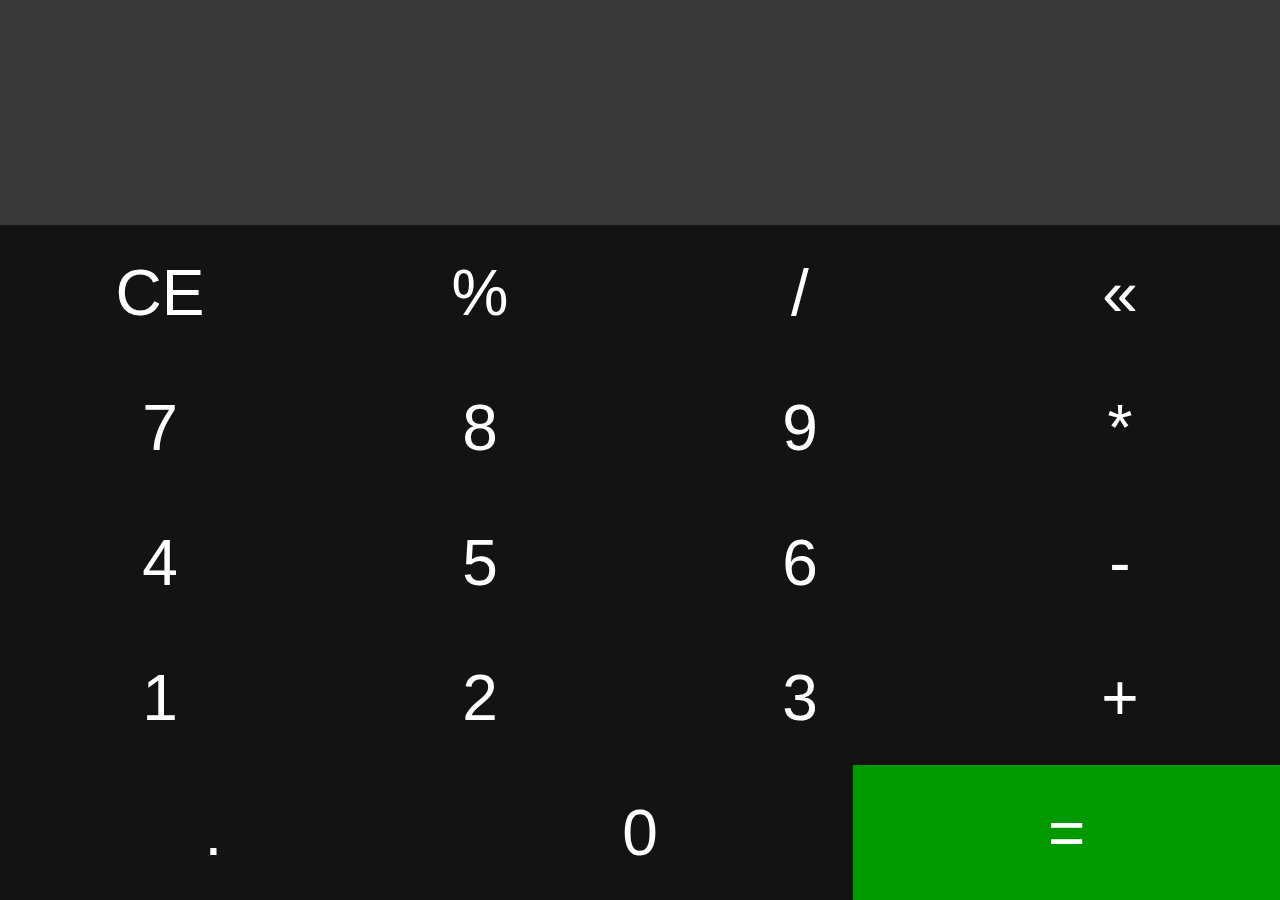
==== WebCalculator/index.html @ d2a0a152 "Start Repository JS.WebCalculator" ====
<!DOCTYPE html>
<html>
<head>
    <title>WebCalculator</title>
    <link rel="stylesheet" href="style.css">
    <script src="calc.js"></script>
    <meta name="viewport" content="initial-scale=1, maximum-scale=1, user-scalable=no, width=device-width">
    
</head>
    <body>
        <div id="display"></div>
        <div id="keyboard">
            <section>
                <div class="number-button" onclick="CE_Button()">CE</div>
                <div class="number-button" onclick="appendOperator('%')">%</div>
                <div class="number-button" onclick="appendOperator(' / ')">/</div>
                <div class="number-button" onclick="DEL_Button()">«</div>
            </section>
            <section>
                <div class="number-button" onclick="drawNumber(7)">7</div>
                <div class="number-button" onclick="drawNumber(8)">8</div>
                <div class="number-button" onclick="drawNumber(9)">9</div>
                <div class="number-button" onclick="appendOperator(' * ')">*</div>
            </section>
            <section>  
                <div class="number-button" onclick="drawNumber(4)">4</div>
                <div class="number-button" onclick="drawNumber(5)">5</div>
                <div class="number-button" onclick="drawNumber(6)">6</div>
                <div class="number-button" onclick="appendOperator(' - ')">-</div>
            </section>    
            <section>
                <div class="number-button" onclick="drawNumber(1)">1</div>
                <div class="number-button" onclick="drawNumber(2)">2</div>
                <div class="number-button" onclick="drawNumber(3)">3</div>
                <div class="number-button" onclick="appendOperator(' + ')">+</div>
            </section>
            <section>
                <div class="number-button" onclick="appendOperator('.')">.</div>
                <div class="number-button" onclick="drawNumber(0)">0</div>
                <div id="calculateResult-button"onclick="calculateResult()">=</div>
            </section>
            </div>

        </div>
    </body>
</html>
---- WebCalculator/style.css ----
body {
    margin: 0;
    color: white;
    font-family: 'Franklin Gothic Medium', 'Arial Narrow', Arial, sans-serif;
    font-size: 4rem;
}
#display {
    display: flex;
    flex-wrap: nowrap;
    justify-content: center;
    align-items: center;
    height: 25vh;
    width: 100vw;
    background-color: rgb(56, 56, 56);
}

#keyboard section {
    display: flex;
    flex-wrap: nowrap;
}

#keyboard section div {
    display: flex;
    justify-content: center;
    align-items: center;
    height: 15vh;
    width: 100vw;
    cursor: pointer;
    -ms-user-select: None;
    -moz-user-select: None;
    -webkit-user-select: None;
    user-select: None;
}

.number-button {
    background-color: rgb(19, 19, 19);
}

.number-button:hover {
    background-color: rgb(80, 80, 80);
}

#calculateResult-button {
    background-color: rgb(0, 153, 0);
}

.del-button {
    background-color: red;
}
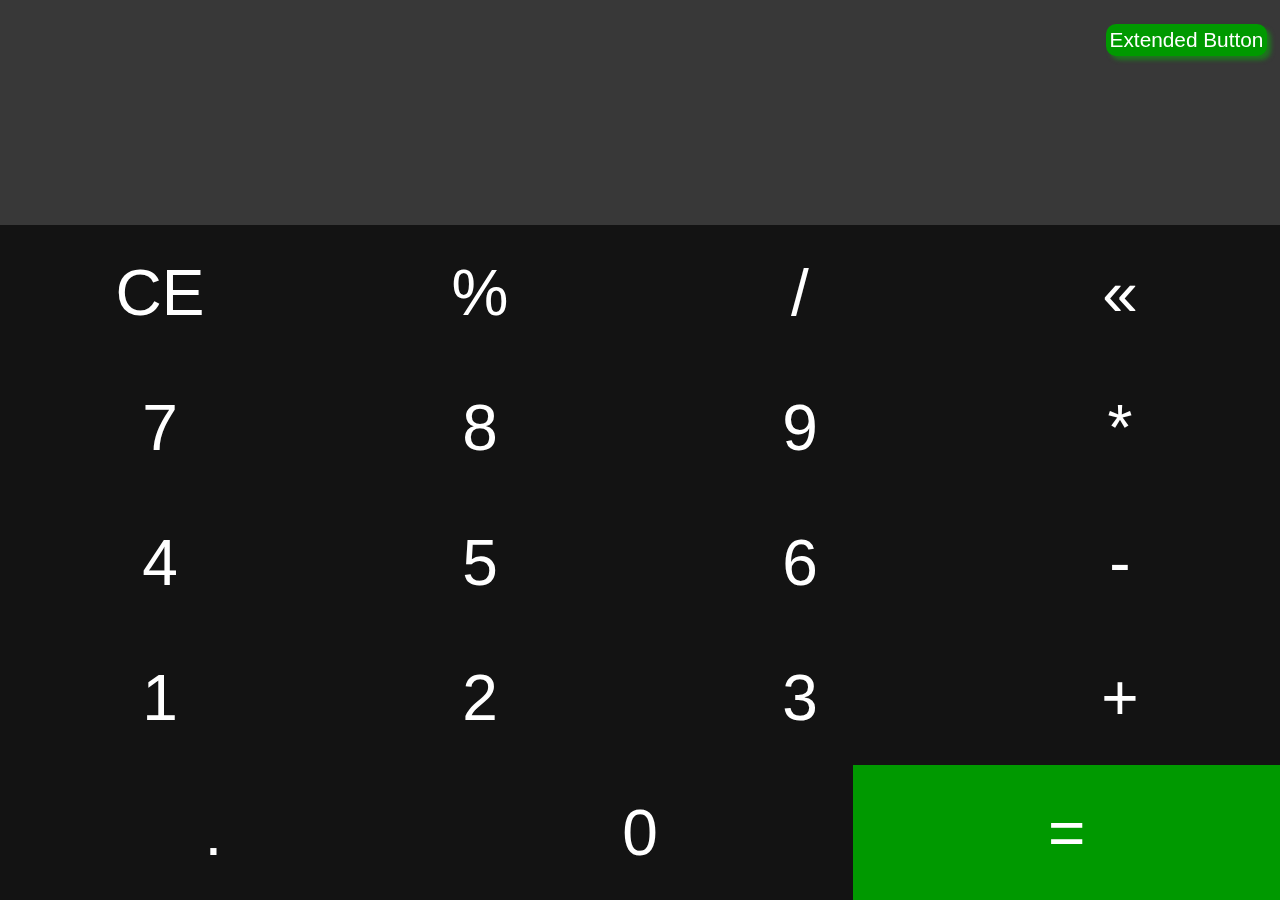
==== commit 2d40e858: "Added an extended calculator button for a new future Update" ====
--- a/WebCalculator/index.html
+++ b/WebCalculator/index.html
@@ -8,6 +8,7 @@
     
 </head>
     <body>
+        <div id="fixed-extended-button" onclick="ExtendedButton()">Extended Button</div>
         <div id="display"></div>
         <div id="keyboard">
             <section>
--- a/WebCalculator/style.css
+++ b/WebCalculator/style.css
@@ -2,8 +2,29 @@
     margin: 0;
     color: white;
     font-family: 'Franklin Gothic Medium', 'Arial Narrow', Arial, sans-serif;
-    font-size: 4rem;
+
 }
+
+#fixed-extended-button {
+    position: fixed;
+    color: white;
+    
+    font-size: 1.3rem;
+    background-color: rgb(0, 153, 0);
+    padding: 0.3%;
+    margin-top: 0.5%;
+    cursor: pointer;
+    right: 1%;
+    top: 2%;
+    border-radius: 10px;
+    border: none;
+    box-shadow: 4px 4px 4px rgb(30, 117, 30);; 
+    -ms-user-select: None;
+    -moz-user-select: None;
+    -webkit-user-select: None;
+    user-select: None;
+}
+
 #display {
     display: flex;
     flex-wrap: nowrap;
@@ -12,6 +33,11 @@
     height: 25vh;
     width: 100vw;
     background-color: rgb(56, 56, 56);
+    font-size: 4rem;
+}
+
+#display::selection {
+    background-color: rgb(0, 153, 0);
 }
 
 #keyboard section {
@@ -30,6 +56,7 @@
     -moz-user-select: None;
     -webkit-user-select: None;
     user-select: None;
+    font-size: 4rem;
 }
 
 .number-button {
